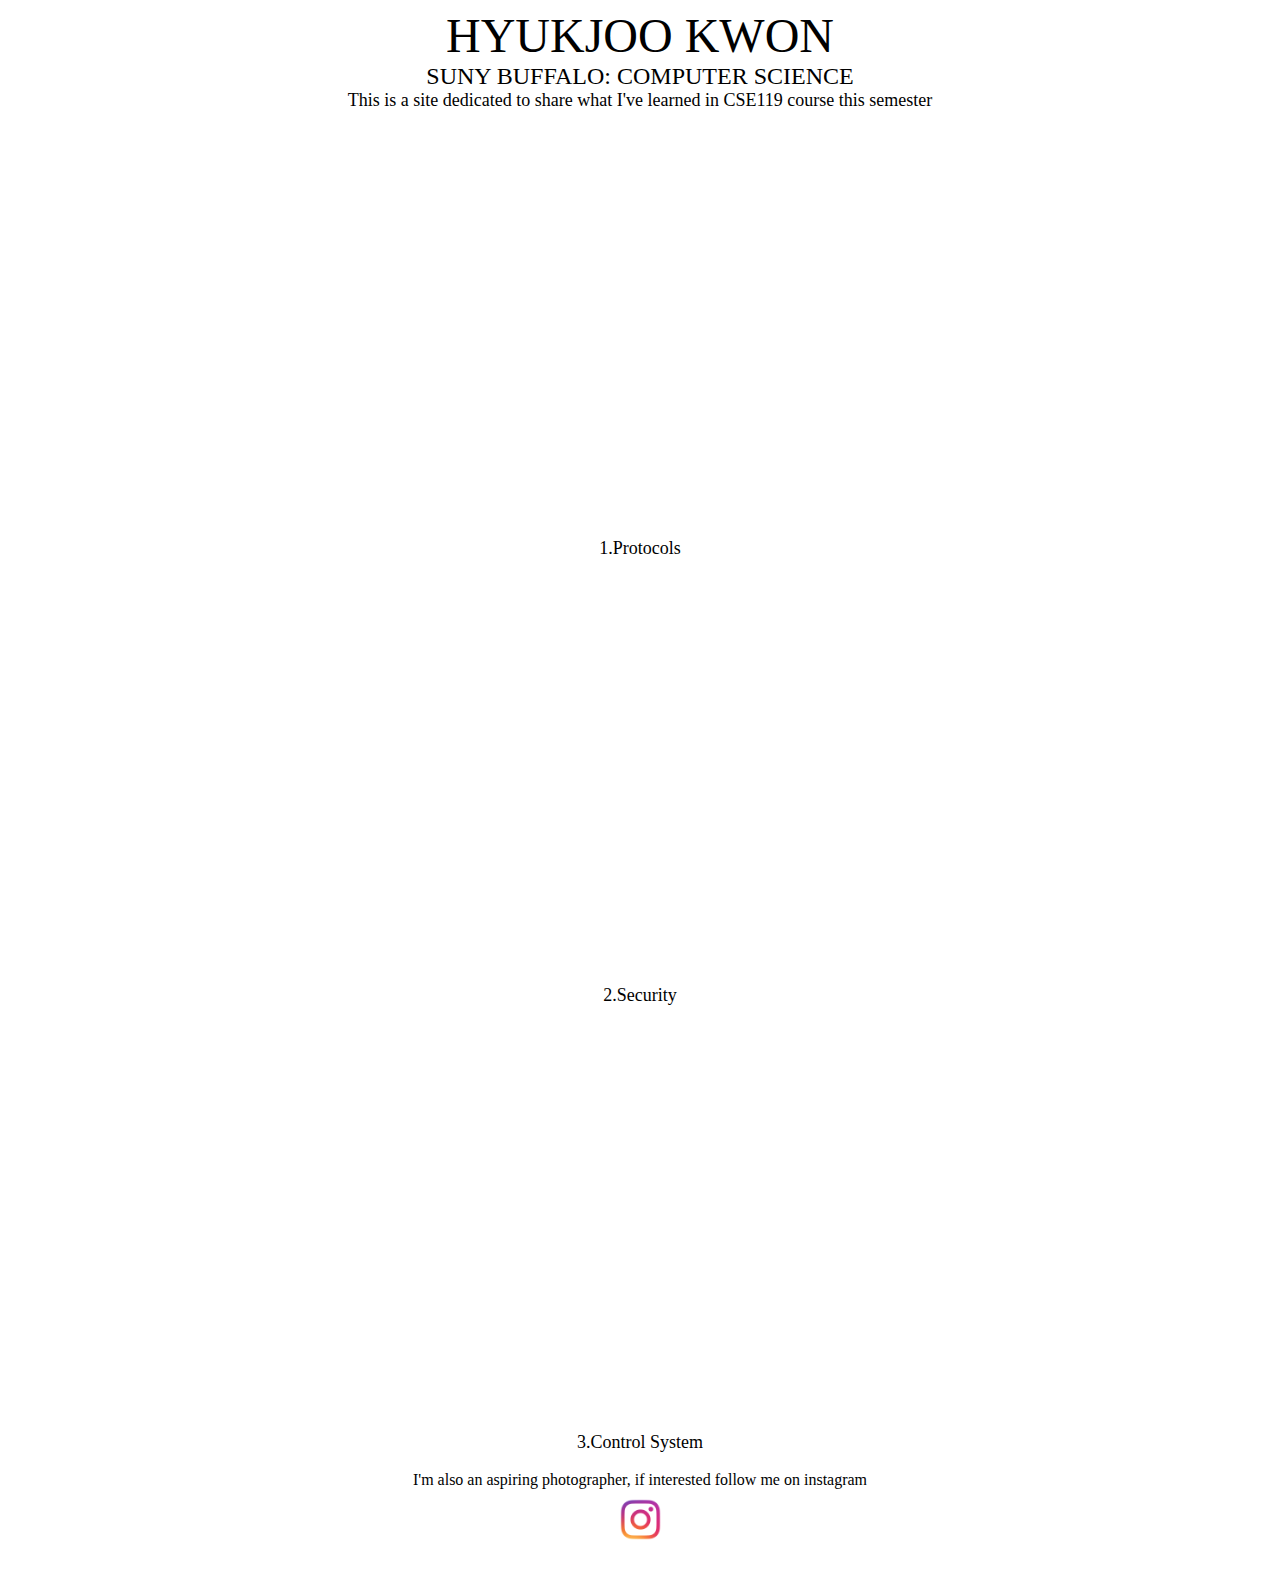
==== index.html @ c1f2a079 "commit" ====
<!doctype html>

    <html lang="en">
        <head>
            <meta name="viewport" content="width=device-width, initial-scale=1">
            <title>HJatUB</title>
            <link href="style.css" rel="stylesheet" type="text/css">
        </head>
        <body>
            <div id="header">
                <font size="25" color="black" face="Lucid Grande"><center>HYUKJOO KWON</center></font>
                <font size="5" color="black" face="Cambria"><center>SUNY BUFFALO: COMPUTER SCIENCE</center></font>
            </div>
            <div id="menu">
              <font size="4" color="black" face="Cambria"><center>This is a site dedicated to share what I've learned in CSE119 course this semester</center></font>
            </div>
            <div id="body">
                <div class="youtubevideowrap"><div class="video-container"><center><iframe  width="640" height="352" src="https://www.youtube.com/embed/ZsHMASsBVdA" frameborder="0" allowfullscreen></iframe></center></div></div>
                 <center><font size="4" color="black" face="Monaco"><p>1.Protocols</p></font><div class="youtubevideowrap"><div class="video-container"><center><iframe width="640" height="352" src="https://www.youtube.com/embed/waY_2LdmlUg" frameborder="0" allowfullscreen></iframe></center></div></div>
                 <center><font size="4" color="black" face="Monaco"><p>2.Security</p></font><div class="youtubevideowrap"><div class="video-container"><center><iframe width="640" height="352" src="https://www.youtube.com/embed/6XC1ysqvQK4" frameborder="0" allowfullscreen></iframe></center></div></div>
                 <center><font size="4" color="black" face="Monaco"><p>3.Control System</p></font>
            </div>
            <div id="footer">
                <center>I'm also an aspiring photographer, if interested follow me on instagram</center>
              <center><a href="https://www.instagram.com/16hkwon/"><button type="insta" style="background-color:transparent; border-color:transparent;"><img src="logo.png" height="55"/></button></a></center>
            </div>
        </body>
    </html>
---- style.css ----
<style>
    #header{
        min-height: 100px;
        background-color: #FFFFFF;
    }
    #menu{
        min-height: 40px;
        background-color: #FFFFFF;
    }
    #body{
        min-height: 400px;
        background-color: #FFFFFF;
    }
    #footer{
        min-height: 100px;
        background-color: #FFFFFF;
    }
    #header, #menu, #body, #footer{
        margin-left: 5%;
        margin-right: 5%;

    }
    @viewport{
        zoom: 1.0;
        width: extend-to-zoom;
    }
    @-ms-viewport{
        width: extend-to-zoom;
        zoom: 1.0;
    }
    .video-container {
    position:relative;
    padding-bottom:56.25%;
    padding-top:30px;
    height:0;
    overflow:hidden;
    }

    .video-container iframe, .video-container object, .video-container embed {
    position:absolute;
    top:0;
    left:0;
    width:100%;
    height:100%;
    }

    .vimeovideowrap, .content, .youtubevideowrap, #disqus_thread, .videocontent {
    width:80%;
    max-width: 640px;
    margin: 0 auto;
    }

</style>
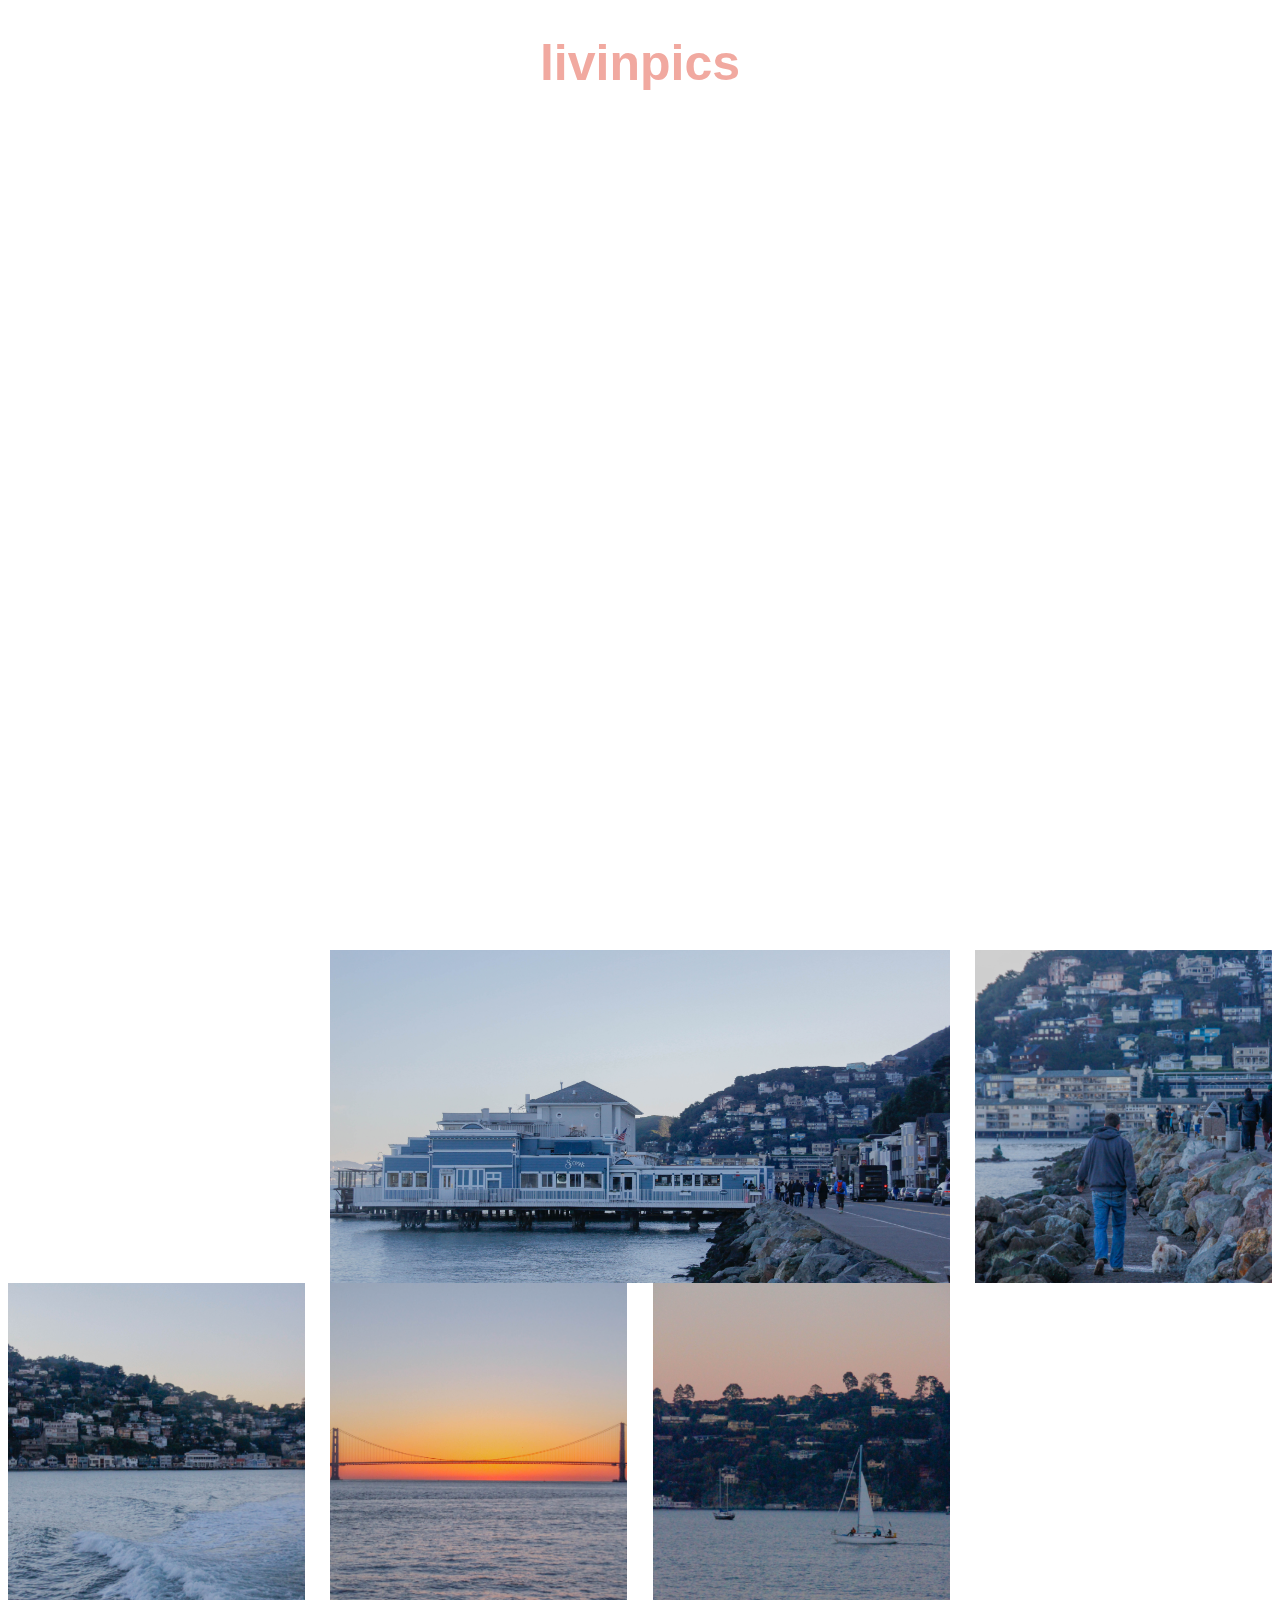
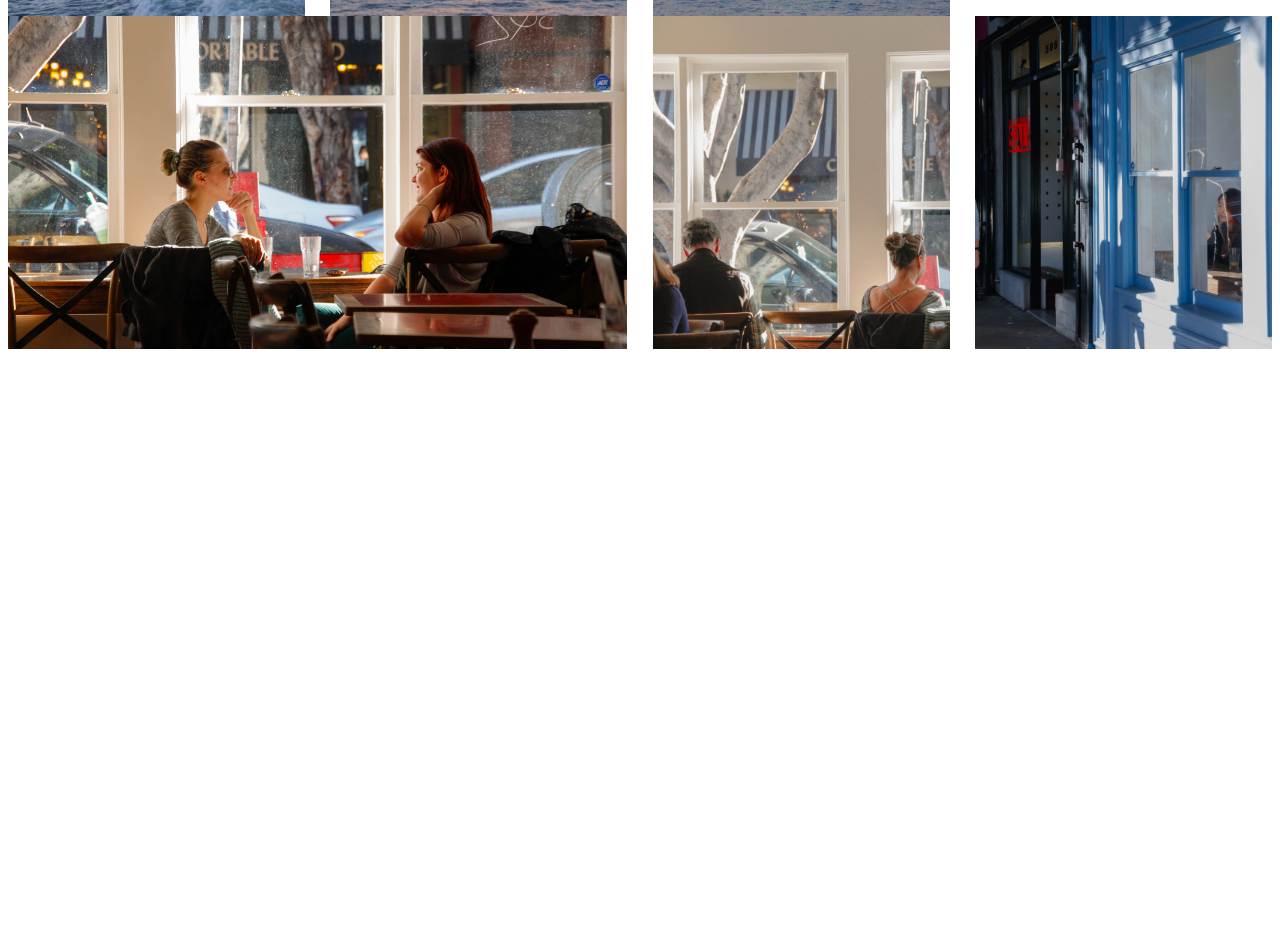
==== commit 21f84d10: "first commit" ====
--- a/index.html
+++ b/index.html
@@ -1,30 +1,98 @@
+<!DOCTYPE html>
+	<head>
+		<meta name="viewport" content="width=device-width, initial-scale=1">
+		<link rel = "stylesheet" type = "text/css" href="style.css" />
+	</head>
+	<body>
+		<div class="container"><!--everything on the page-->
+			<div class="row">
+
+				<header>
+					<h1>livinpics</h1>
+				</header>
+			</div> <!--closing row 1-->
+
+			<div class="row">
+				<div class="hero-image">
+				</div>
+			</div><!--closing row 2-->
 
 
-    <!doctype html>
+			<div class="row">
+			<div class="row3">
+				<div class="six left">
+				</div><!--closing column 6-->
 
-    <html lang="en">
-        <head>
-            <meta name="viewport" content="width=device-width, initial-scale=1">
-            <title>HJatUB</title>
-            <link href="style.css" rel="stylesheet" type="text/css">
-        </head>
-        <body>
-            <div id="header">
-                <font size="25" color="black" face="Lucid Grande"><center>HYUKJOO KWON</center></font>
-                <font size="5" color="black" face="Cambria"><center>SUNY BUFFALO: COMPUTER SCIENCE</center></font>
-            </div>
-            <div id="menu">
-              <font size="4" color="black" face="Cambria"><center>This is a site dedicated to share what I've learned in CSE119 course this semester</center></font>
-            </div>
-            <div id="body">
-                <div class="youtubevideowrap"><div class="video-container"><center><iframe  width="640" height="352" src="https://www.youtube.com/embed/ZsHMASsBVdA" frameborder="0" allowfullscreen></iframe></center></div></div>
-                 <center><font size="4" color="black" face="Monaco"><p>1.Protocols</p></font><div class="youtubevideowrap"><div class="video-container"><center><iframe width="640" height="352" src="https://www.youtube.com/embed/waY_2LdmlUg" frameborder="0" allowfullscreen></iframe></center></div></div>
-                 <center><font size="4" color="black" face="Monaco"><p>2.Security</p></font><div class="youtubevideowrap"><div class="video-container"><center><iframe width="640" height="352" src="https://www.youtube.com/embed/6XC1ysqvQK4" frameborder="0" allowfullscreen></iframe></center></div></div>
-                 <center><font size="4" color="black" face="Monaco"><p>3.Control System</p></font>
-            </div>
-            <div id="footer">
-                <center>I'm also an aspiring photographer, if interested follow me on instagram</center>
-              <center><a href="https://www.instagram.com/16hkwon/"><button type="insta" style="background-color:transparent; border-color:transparent;"><img src="logo.png" height="55"/></button></a></center>
-            </div>
-        </body>
-    </html>
+				<div class="three middle">
+				</div><!--closing column 3-->
+
+				<div class="three right">
+				</div><!--closing column 3-->
+			</div>
+			</div><!--closing row 3-->
+
+
+			<div class="row">
+			<div class="row4">
+
+				<div class="three left">
+				</div><!--closing column 3-->
+
+				<div class="six middle">
+				</div><!--closing column 6-->
+
+				<div class="three right">
+				</div><!--closing column 3-->
+			</div>
+			</div><!--closing row 4-->
+
+			<div class="row">
+			<div class="row5">
+				<div class="three left">
+				</div><!--closing column 3-->
+
+				<div class="three middle1">
+				</div><!--closing column 3-->
+
+				<div class="three middle2">
+				</div><!--closing column 3-->
+
+				<div class="three right">
+				</div><!--closing column 3-->
+			</div>
+			</div><!--closing row 5-->
+
+
+			<div class="row">
+			<div class="row6">
+				<div class="six left">
+				</div><!--closing column 6-->
+
+				<div class="three middle">
+				</div><!--closing column 3-->
+
+				<div class="three right">
+				</div><!--closing column 3-->
+			</div>
+			</div><!--closing row 6-->
+
+
+			<div class="row">
+
+			<footer>
+				<div class="six">
+				</div><!--closing column 6-->
+
+				<div class="three">
+				</div><!--closing column 3-->
+			</footer>
+			</div><!--closing row 7-->
+
+
+			<div class="row">
+			<div class="last">
+			</div>
+			</div><!--closing row 8-->
+		</div><!--closing container div-->
+	</body>
+</html>
--- a/style.css
+++ b/style.css
@@ -1,53 +1,211 @@
-<style>
-    #header{
-        min-height: 100px;
-        background-color: #FFFFFF;
-    }
-    #menu{
-        min-height: 40px;
-        background-color: #FFFFFF;
-    }
-    #body{
-        min-height: 400px;
-        background-color: #FFFFFF;
-    }
-    #footer{
-        min-height: 100px;
-        background-color: #FFFFFF;
-    }
-    #header, #menu, #body, #footer{
-        margin-left: 5%;
-        margin-right: 5%;
-
-    }
-    @viewport{
-        zoom: 1.0;
-        width: extend-to-zoom;
-    }
-    @-ms-viewport{
-        width: extend-to-zoom;
-        zoom: 1.0;
-    }
-    .video-container {
-    position:relative;
-    padding-bottom:56.25%;
-    padding-top:30px;
-    height:0;
-    overflow:hidden;
-    }
-
-    .video-container iframe, .video-container object, .video-container embed {
-    position:absolute;
-    top:0;
-    left:0;
-    width:100%;
-    height:100%;
-    }
-
-    .vimeovideowrap, .content, .youtubevideowrap, #disqus_thread, .videocontent {
-    width:80%;
-    max-width: 640px;
-    margin: 0 auto;
-    }
-
-</style>
+/* Setting up our grid */
+h1{
+font-family: Century Gothic, sans-serif;
+font-size: 50px;
+text-align: center;
+color: #F1A9A0;
+}
+.container {
+	width: 100%; /*Set the width of the entire website here */
+	margin-right: auto;
+	margin-left: auto; /* Margin-left and right are set to auto to center the container */
+}
+.seven:first-child,.eight:first-child, .nine:first-child, .ten:first-child,.eleven:first-child,.five:first-child, .four:first-child, .three:first-child, .two:first-child, .one:first-child, .six:first-child {
+	margin-left: 0; /* This line of code makes the left-most column align to the left of the screen */
+}
+.eleven {
+	width: 91.5%;
+	float: left;
+	margin-left: 2%;
+}
+.ten {
+	width: 83%;
+	float: left;
+	margin-left: 2%;
+}
+.nine {
+	width: 74.5%;
+	float: left;
+	margin-left: 2%;
+}
+.eight {
+	width: 66%;
+	float: left;
+	margin-left: 2%;
+}
+.seven {
+	width: 57.5%;
+	float: left;
+	margin-left: 2%;
+}
+.six {
+	width: 49%; /* This div spans six columns (the entire row)*/
+	float: left;
+	margin-left: 2%;
+}
+.five {
+	width: 40.5%; /* This div spans five columns */
+	margin-left: 2%;
+	float:left;
+}
+.four {
+	width: 32%;
+	float:left;
+	margin-left: 2%;
+}
+.three {
+	width: 23.5%;
+	float:left;
+	margin-left: 2%;
+}
+.two {
+	width: 15%;
+	float:left;
+	margin-left: 2%;
+
+}
+.one {
+	width: 6.5%;
+	float:left;
+	margin-left: 2%;
+}
+.row {
+	width: 100%;
+	clear: both; /* Clear creates new styles for the next row */
+	padding: 0px;
+	margin: 0px;
+}
+
+header {
+	height: 73px;
+	background-color:#FFFFFF;
+}
+.hero-image {
+	height: 510px;
+  	background: url(img/_MG_0535.jpg) no-repeat center center ;
+		-webkit-background-size: cover;
+  -moz-background-size: cover;
+  -o-background-size: cover;
+  background-size: cover;
+}
+
+.row3 .six, .row3 .three {
+	height: 333px;
+}
+.row4 .six, .row4 .three {
+	height: 333px;
+
+}
+.row5 .six, .row5 .three {
+	height: 333px;
+
+}
+.row6 .six, .row6 .three {
+	height: 333px;
+
+}
+.last {
+	height: 73px;
+	background-color: #FFFFFF;
+}
+.row3 .left {
+	background: url(img/_MG_0114.jpg) no-repeat center center;
+	-webkit-background-size: cover;
+-moz-background-size: cover;
+-o-background-size: cover;
+background-size: cover;
+}
+.row3 .middle{
+	background: url(img/livingpic/piershrimp.gif) no-repeat center center;
+	-webkit-background-size: cover;
+	-moz-background-size: cover;
+	-o-background-size: cover;
+	background-size: cover;
+}
+.row3 .right{
+	background: url(img/_MG_0079.jpg) no-repeat center center;
+	-webkit-background-size: cover;
+-moz-background-size: cover;
+-o-background-size: cover;
+background-size: cover;
+}
+.row4 .left {
+	background: url(img/livingpic/MVI_0695.gif) no-repeat center center;
+	-webkit-background-size: cover;
+	-moz-background-size: cover;
+	-o-background-size: cover;
+	background-size: cover;
+}
+.row4 .middle{
+	background: url(img/_MG_8977.jpg) no-repeat center center;
+	-webkit-background-size: cover;
+-moz-background-size: cover;
+-o-background-size: cover;
+background-size: cover;
+}
+.row4 .right{
+	background: url(img/_MG_9004.jpg) no-repeat center center;
+	-webkit-background-size: cover;
+-moz-background-size: cover;
+-o-background-size: cover;
+background-size: cover;
+}
+.row5 .left {
+	background: url(img/_MG_9043.jpg) no-repeat center center;
+	-webkit-background-size: cover;
+-moz-background-size: cover;
+-o-background-size: cover;
+background-size: cover;
+}
+.row5 .right {
+	background: url(img/livingpic/pierarcade.gif) no-repeat center center;
+	-webkit-background-size: cover;
+	-moz-background-size: cover;
+	-o-background-size: cover;
+	background-size: cover;
+}
+.row5 .middle1{
+	background: url(img/_MG_9087.jpg) no-repeat center center;
+	-webkit-background-size: cover;
+-moz-background-size: cover;
+-o-background-size: cover;
+background-size: cover;
+}
+.row5 .middle2{
+	background: url(img/_MG_9036.jpg) no-repeat center center;
+	-webkit-background-size: cover;
+-moz-background-size: cover;
+-o-background-size: cover;
+background-size: cover;
+}
+.row6 .left {
+	background: url(img/_MG_9189.jpg) no-repeat center center;
+	-webkit-background-size: cover;
+-moz-background-size: cover;
+-o-background-size: cover;
+background-size: cover;
+}
+.row6 .middle{
+	background: url(img/_MG_9183.jpg) no-repeat center center;
+	-webkit-background-size: cover;
+-moz-background-size: cover;
+-o-background-size: cover;
+background-size: cover;
+}
+.row6 .right{
+	background: url(img/_MG_9218.jpg) no-repeat center center;
+	-webkit-background-size: cover;
+-moz-background-size: cover;
+-o-background-size: cover;
+background-size: cover;
+}
+
+footer {
+	height: 500px;
+	background: url(img/_MG_0584.jpg) no-repeat center center;
+		-webkit-background-size: cover;
+	-moz-background-size: cover;
+	-o-background-size: cover;
+	background-size: cover;
+	}
+}
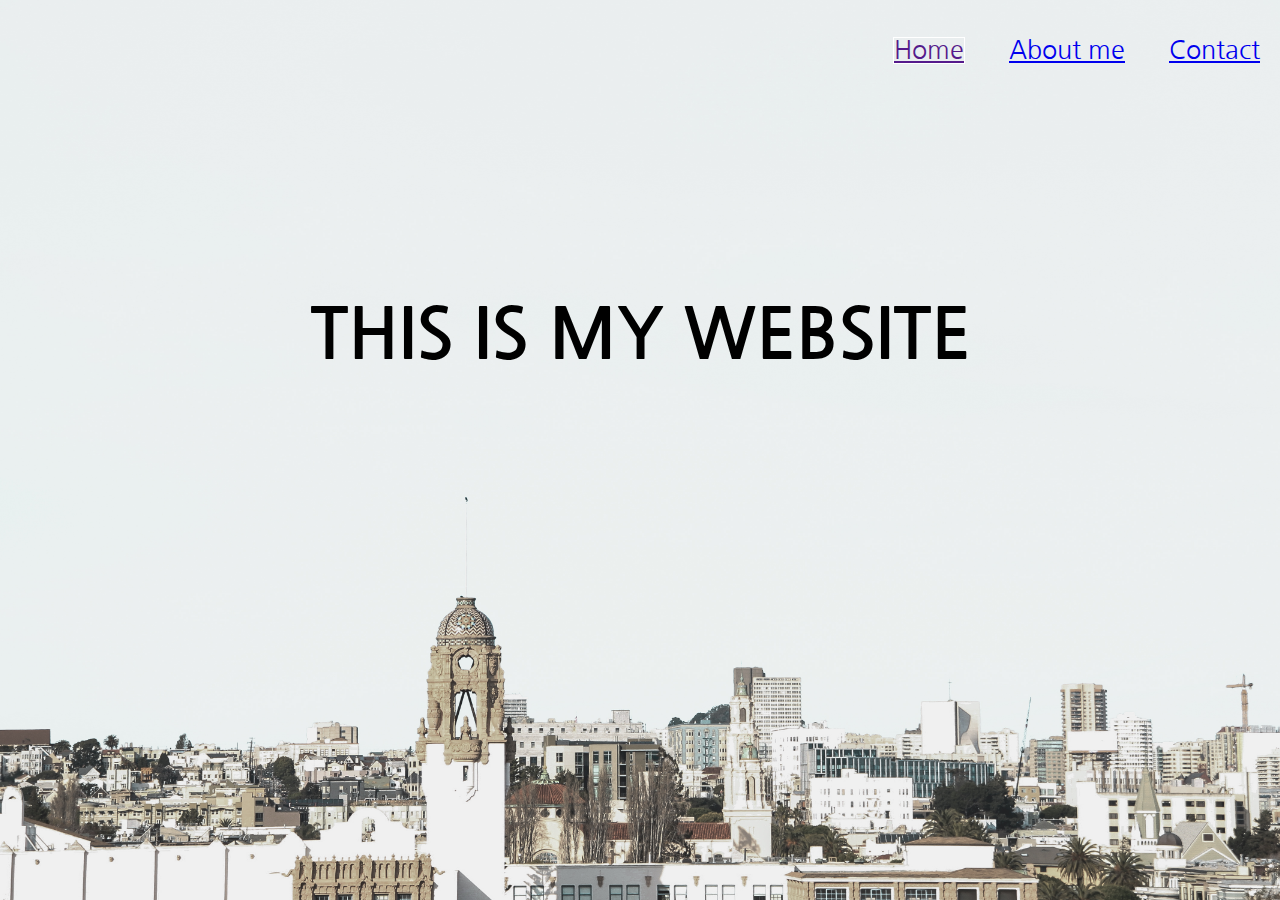
==== commit a4a16c9d: "Renewed Website" ====
--- a/index.html
+++ b/index.html
@@ -1,98 +1,33 @@
+<link href="https://fonts.googleapis.com/css?family=Nanum+Gothic" rel="stylesheet">
 <!DOCTYPE html>
-	<head>
-		<meta name="viewport" content="width=device-width, initial-scale=1">
-		<link rel = "stylesheet" type = "text/css" href="style.css" />
-	</head>
-	<body>
-		<div class="container"><!--everything on the page-->
-			<div class="row">
+<html>
 
-				<header>
-					<h1>livinpics</h1>
-				</header>
-			</div> <!--closing row 1-->
+<head>
+  <title>Home</title>
+  <link href="style.css" rel="stylesheet" type="text/css">
+</head>
 
-			<div class="row">
-				<div class="hero-image">
-				</div>
-			</div><!--closing row 2-->
+<body>
+  <header>
+      <div class ="row">
+        <ul class="main-nav">
+          <li class="active"><a href=""> Home </a></li>
+          <li><a href="about.html"> About me </a></li>
+          <li><a href="contact.html"> Contact </a></li>
+        </ul>
+      </div>
+
+          <div class="hero">
+            <h1>This is my website</h1>
+          </div>
 
 
-			<div class="row">
-			<div class="row3">
-				<div class="six left">
-				</div><!--closing column 6-->
-
-				<div class="three middle">
-				</div><!--closing column 3-->
-
-				<div class="three right">
-				</div><!--closing column 3-->
-			</div>
-			</div><!--closing row 3-->
+  </header>
 
 
-			<div class="row">
-			<div class="row4">
-
-				<div class="three left">
-				</div><!--closing column 3-->
-
-				<div class="six middle">
-				</div><!--closing column 6-->
-
-				<div class="three right">
-				</div><!--closing column 3-->
-			</div>
-			</div><!--closing row 4-->
-
-			<div class="row">
-			<div class="row5">
-				<div class="three left">
-				</div><!--closing column 3-->
-
-				<div class="three middle1">
-				</div><!--closing column 3-->
-
-				<div class="three middle2">
-				</div><!--closing column 3-->
-
-				<div class="three right">
-				</div><!--closing column 3-->
-			</div>
-			</div><!--closing row 5-->
+</body>
 
 
-			<div class="row">
-			<div class="row6">
-				<div class="six left">
-				</div><!--closing column 6-->
-
-				<div class="three middle">
-				</div><!--closing column 3-->
-
-				<div class="three right">
-				</div><!--closing column 3-->
-			</div>
-			</div><!--closing row 6-->
 
 
-			<div class="row">
-
-			<footer>
-				<div class="six">
-				</div><!--closing column 6-->
-
-				<div class="three">
-				</div><!--closing column 3-->
-			</footer>
-			</div><!--closing row 7-->
-
-
-			<div class="row">
-			<div class="last">
-			</div>
-			</div><!--closing row 8-->
-		</div><!--closing container div-->
-	</body>
 </html>
--- a/style.css
+++ b/style.css
@@ -1,211 +1,57 @@
-/* Setting up our grid */
-h1{
-font-family: Century Gothic, sans-serif;
-font-size: 50px;
-text-align: center;
-color: #F1A9A0;
-}
-.container {
-	width: 100%; /*Set the width of the entire website here */
-	margin-right: auto;
-	margin-left: auto; /* Margin-left and right are set to auto to center the container */
-}
-.seven:first-child,.eight:first-child, .nine:first-child, .ten:first-child,.eleven:first-child,.five:first-child, .four:first-child, .three:first-child, .two:first-child, .one:first-child, .six:first-child {
-	margin-left: 0; /* This line of code makes the left-most column align to the left of the screen */
-}
-.eleven {
-	width: 91.5%;
-	float: left;
-	margin-left: 2%;
-}
-.ten {
-	width: 83%;
-	float: left;
-	margin-left: 2%;
-}
-.nine {
-	width: 74.5%;
-	float: left;
-	margin-left: 2%;
-}
-.eight {
-	width: 66%;
-	float: left;
-	margin-left: 2%;
-}
-.seven {
-	width: 57.5%;
-	float: left;
-	margin-left: 2%;
-}
-.six {
-	width: 49%; /* This div spans six columns (the entire row)*/
-	float: left;
-	margin-left: 2%;
-}
-.five {
-	width: 40.5%; /* This div spans five columns */
-	margin-left: 2%;
-	float:left;
-}
-.four {
-	width: 32%;
-	float:left;
-	margin-left: 2%;
-}
-.three {
-	width: 23.5%;
-	float:left;
-	margin-left: 2%;
-}
-.two {
-	width: 15%;
-	float:left;
-	margin-left: 2%;
+*{
+  margin:0;
+  padding: 0;
 
 }
-.one {
-	width: 6.5%;
-	float:left;
-	margin-left: 2%;
-}
-.row {
-	width: 100%;
-	clear: both; /* Clear creates new styles for the next row */
-	padding: 0px;
-	margin: 0px;
+
+header
+{
+  background-image: url(background.jpg);
+  height: 100vh;
+  background-size: cover;
+  background-position: center;
+
 }
 
-header {
-	height: 73px;
-	background-color:#FFFFFF;
+.main-nav{
+  float:right;
+  list-style: none;
+  margin-top: 30px;
+  text-align: center;
+
 }
-.hero-image {
-	height: 510px;
-  	background: url(img/_MG_0535.jpg) no-repeat center center ;
-		-webkit-background-size: cover;
-  -moz-background-size: cover;
-  -o-background-size: cover;
-  background-size: cover;
+.main-nav li{
+  display: inline-block;
 }
 
-.row3 .six, .row3 .three {
-	height: 333px;
+.main-nav li{
+  color: black;
+  text-decoration: none;
+  padding: 5px 20px;
+  font-family: 'Nanum Gothic', sans-serif;
+  font-size: 25px;
 }
-.row4 .six, .row4 .three {
-	height: 333px;
+
+.main-nav li.active a
+{
+  border: 1px solid white;
+}
+
+.main-nav li a:hover
+{
+  border: 1px solid white;
+}
+
+.hero
+{
+  padding: 300px 0;
+  text-align: center;
 
 }
-.row5 .six, .row5 .three {
-	height: 333px;
 
+h1{
+  color: black;
+  text-transform: uppercase;
+  font-family: 'Nanum Gothic', sans-serif;
+  font-size: 70px;
 }
-.row6 .six, .row6 .three {
-	height: 333px;
-
-}
-.last {
-	height: 73px;
-	background-color: #FFFFFF;
-}
-.row3 .left {
-	background: url(img/_MG_0114.jpg) no-repeat center center;
-	-webkit-background-size: cover;
--moz-background-size: cover;
--o-background-size: cover;
-background-size: cover;
-}
-.row3 .middle{
-	background: url(img/livingpic/piershrimp.gif) no-repeat center center;
-	-webkit-background-size: cover;
-	-moz-background-size: cover;
-	-o-background-size: cover;
-	background-size: cover;
-}
-.row3 .right{
-	background: url(img/_MG_0079.jpg) no-repeat center center;
-	-webkit-background-size: cover;
--moz-background-size: cover;
--o-background-size: cover;
-background-size: cover;
-}
-.row4 .left {
-	background: url(img/livingpic/MVI_0695.gif) no-repeat center center;
-	-webkit-background-size: cover;
-	-moz-background-size: cover;
-	-o-background-size: cover;
-	background-size: cover;
-}
-.row4 .middle{
-	background: url(img/_MG_8977.jpg) no-repeat center center;
-	-webkit-background-size: cover;
--moz-background-size: cover;
--o-background-size: cover;
-background-size: cover;
-}
-.row4 .right{
-	background: url(img/_MG_9004.jpg) no-repeat center center;
-	-webkit-background-size: cover;
--moz-background-size: cover;
--o-background-size: cover;
-background-size: cover;
-}
-.row5 .left {
-	background: url(img/_MG_9043.jpg) no-repeat center center;
-	-webkit-background-size: cover;
--moz-background-size: cover;
--o-background-size: cover;
-background-size: cover;
-}
-.row5 .right {
-	background: url(img/livingpic/pierarcade.gif) no-repeat center center;
-	-webkit-background-size: cover;
-	-moz-background-size: cover;
-	-o-background-size: cover;
-	background-size: cover;
-}
-.row5 .middle1{
-	background: url(img/_MG_9087.jpg) no-repeat center center;
-	-webkit-background-size: cover;
--moz-background-size: cover;
--o-background-size: cover;
-background-size: cover;
-}
-.row5 .middle2{
-	background: url(img/_MG_9036.jpg) no-repeat center center;
-	-webkit-background-size: cover;
--moz-background-size: cover;
--o-background-size: cover;
-background-size: cover;
-}
-.row6 .left {
-	background: url(img/_MG_9189.jpg) no-repeat center center;
-	-webkit-background-size: cover;
--moz-background-size: cover;
--o-background-size: cover;
-background-size: cover;
-}
-.row6 .middle{
-	background: url(img/_MG_9183.jpg) no-repeat center center;
-	-webkit-background-size: cover;
--moz-background-size: cover;
--o-background-size: cover;
-background-size: cover;
-}
-.row6 .right{
-	background: url(img/_MG_9218.jpg) no-repeat center center;
-	-webkit-background-size: cover;
--moz-background-size: cover;
--o-background-size: cover;
-background-size: cover;
-}
-
-footer {
-	height: 500px;
-	background: url(img/_MG_0584.jpg) no-repeat center center;
-		-webkit-background-size: cover;
-	-moz-background-size: cover;
-	-o-background-size: cover;
-	background-size: cover;
-	}
-}
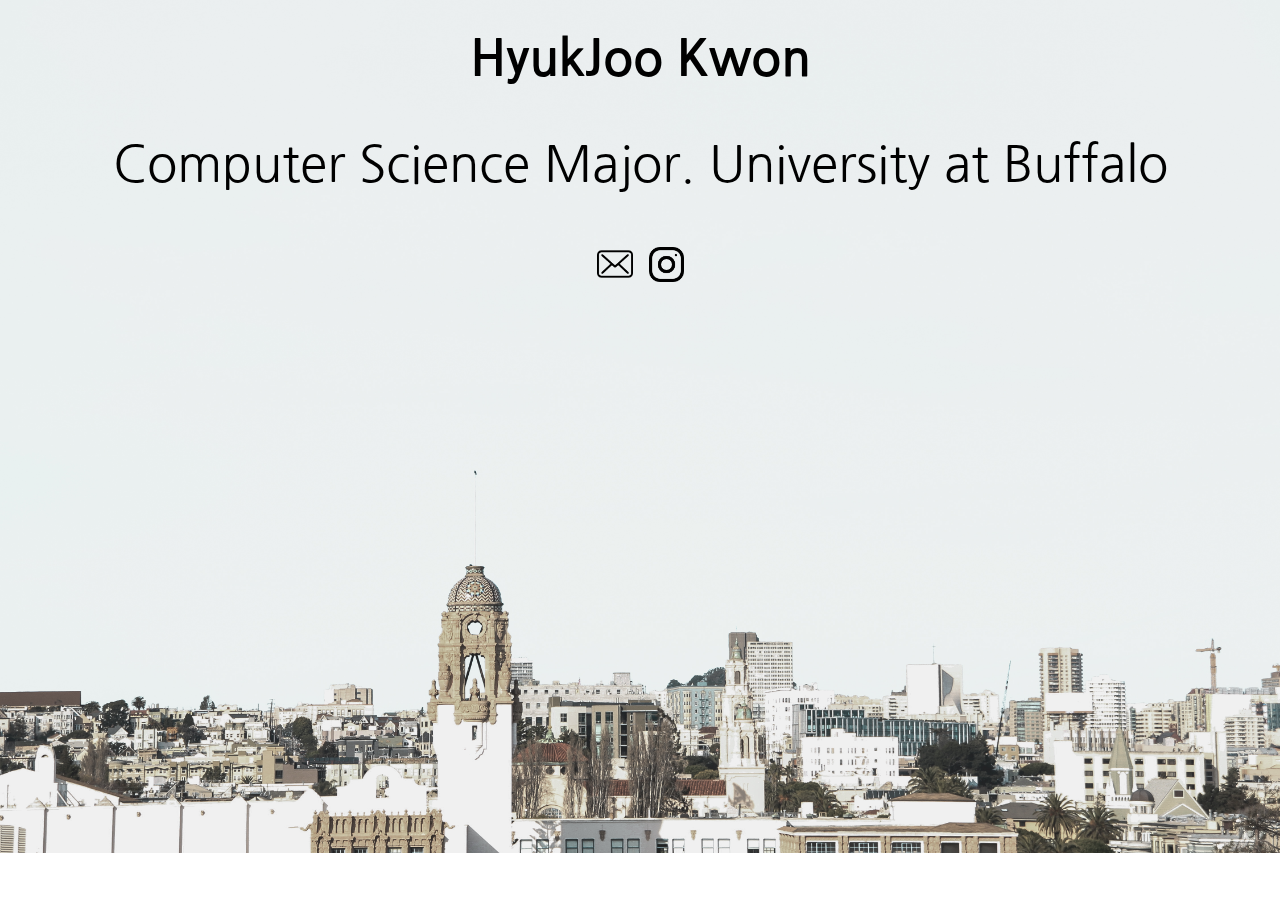
==== commit 7ddf6536: "second commit" ====
--- a/index.html
+++ b/index.html
@@ -1,28 +1,27 @@
+<!DOCTYPE html>
 <link href="https://fonts.googleapis.com/css?family=Nanum+Gothic" rel="stylesheet">
-<!DOCTYPE html>
 <html>
 
 <head>
-  <title>Home</title>
+  <title>HyukJoo Kwon</title>
   <link href="style.css" rel="stylesheet" type="text/css">
 </head>
 
 <body>
-  <header>
-      <div class ="row">
-        <ul class="main-nav">
-          <li class="active"><a href=""> Home </a></li>
-          <li><a href="about.html"> About me </a></li>
-          <li><a href="contact.html"> Contact </a></li>
-        </ul>
+    <header>
+      <div class="basics">
+      <h1>HyukJoo Kwon</h1>
+      <p>Computer Science Major. University at Buffalo</p>
+      <a href="mailto:hyukjook@buffalo.edu">
+        <img src="email.png" alt="email" width="36" height="36" >
+      </a>
+      &ensp;
+      <a href="https://www.instagram.com/hzoofoto/">
+        <img src="instagram.png" alt="instagram" width="35"height="35" >
+      </a>
       </div>
+    </header>
 
-          <div class="hero">
-            <h1>This is my website</h1>
-          </div>
-
-
-  </header>
 
 
 </body>
--- a/style.css
+++ b/style.css
@@ -1,57 +1,25 @@
-*{
-  margin:0;
-  padding: 0;
 
+body{
+  background-image: url(background.jpg);
+   background-repeat: no-repeat;
+   background-size: cover;
+   background-position:center;
+   height: 90vh;
 }
 
-header
-{
-  background-image: url(background.jpg);
-  height: 100vh;
-  background-size: cover;
-  background-position: center;
-
+div.basics{
+  margin:auto;
+  text-align: center;
 }
 
-.main-nav{
-  float:right;
-  list-style: none;
-  margin-top: 30px;
-  text-align: center;
 
-}
-.main-nav li{
-  display: inline-block;
+a{
+  border: 0 none;
+  text-decoration: none;
+  margin-bottom: 100px;
 }
 
-.main-nav li{
-  color: black;
-  text-decoration: none;
-  padding: 5px 20px;
+h1,p{
+  font-size: 50px;
   font-family: 'Nanum Gothic', sans-serif;
-  font-size: 25px;
 }
-
-.main-nav li.active a
-{
-  border: 1px solid white;
-}
-
-.main-nav li a:hover
-{
-  border: 1px solid white;
-}
-
-.hero
-{
-  padding: 300px 0;
-  text-align: center;
-
-}
-
-h1{
-  color: black;
-  text-transform: uppercase;
-  font-family: 'Nanum Gothic', sans-serif;
-  font-size: 70px;
-}
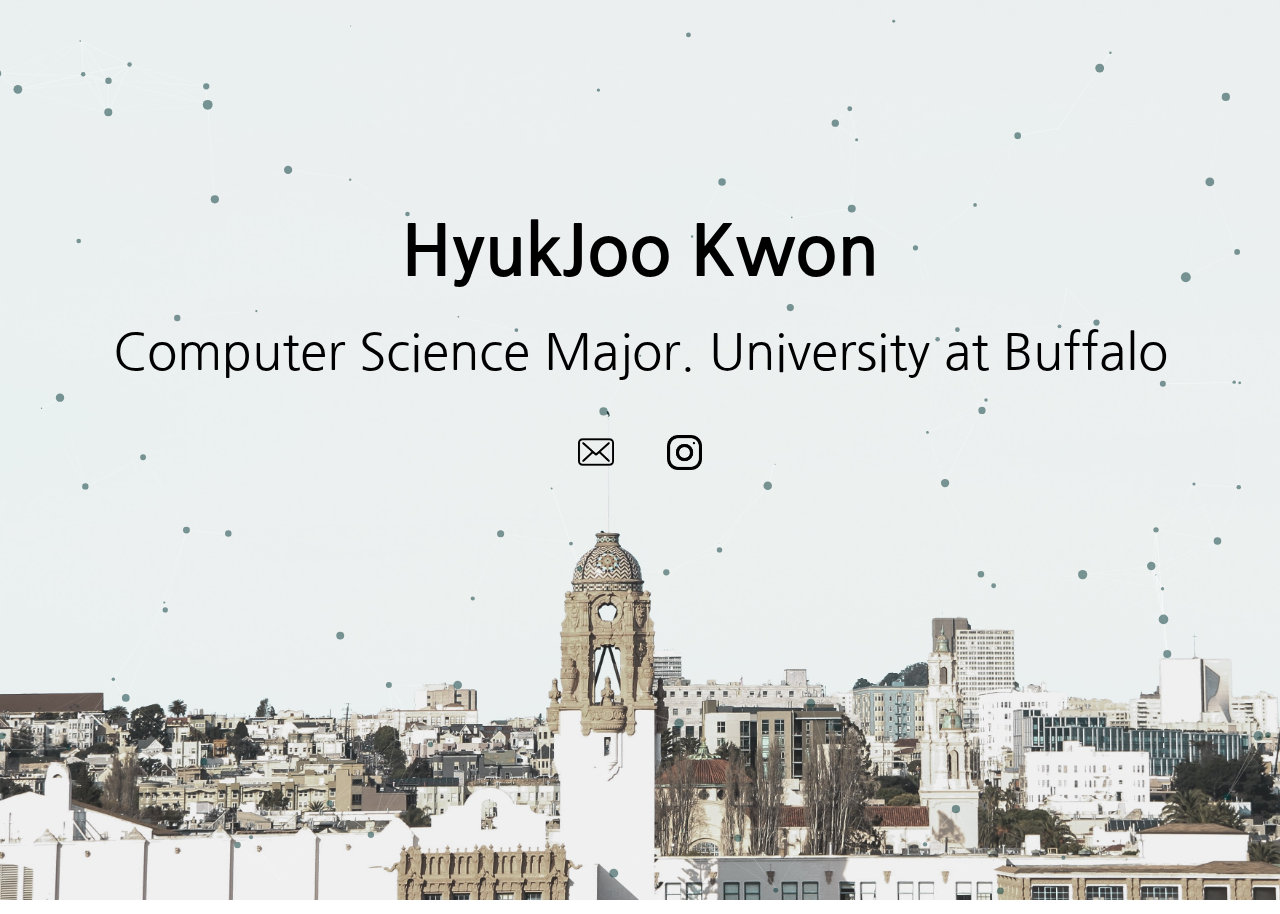
==== commit 89611f14: "third commit" ====
--- a/index.html
+++ b/index.html
@@ -8,25 +8,29 @@
 </head>
 
 <body>
-    <header>
-      <div class="basics">
-      <h1>HyukJoo Kwon</h1>
-      <p>Computer Science Major. University at Buffalo</p>
-      <a href="mailto:hyukjook@buffalo.edu">
-        <img src="email.png" alt="email" width="36" height="36" >
-      </a>
-      &ensp;
-      <a href="https://www.instagram.com/hzoofoto/">
-        <img src="instagram.png" alt="instagram" width="35"height="35" >
-      </a>
-      </div>
-    </header>
+    <div id="particles-js">
 
 
-
-</body>
+      <div id="first">
+        <h1>HyukJoo Kwon</h1>
+        <p>Computer Science Major. University at Buffalo</p>
+        <a href="mailto:hyukjook@buffalo.edu">
+          <img src="email.png" alt="email" width="36" height="36" >
+        </a>
+          &ensp;
+        <a href="https://www.instagram.com/hzoofoto">
+          <img src="instagram.png" alt="instagram" width="35"height="35" >
+        </a>
+      </div>
 
 
 
 
+    </div>
+
+    <script type="text/javascript" src="particles.js"></script>
+    <script type="text/javascript" src="app.js"></script>
+
+
+</body>
 </html>
--- a/style.css
+++ b/style.css
@@ -1,15 +1,30 @@
 
 body{
-  background-image: url(background.jpg);
-   background-repeat: no-repeat;
-   background-size: cover;
-   background-position:center;
-   height: 90vh;
+  margin: 0;
+  font-size: 50px;
+  font-family: 'Nanum Gothic', sans-serif;
+
 }
 
-div.basics{
-  margin:auto;
+#first{
+  position: absolute;
   text-align: center;
+  top: 20%;
+  width: 100%;
+  line-height: 1.0em;
+
+}
+
+h1{
+  font-size: 70px;
+}
+
+
+#particles-js{
+  background-image: url(background.jpg);
+  height: 100vh;
+  width: auto;
+  background-size: cover;
 }
 
 
@@ -18,8 +33,3 @@
   text-decoration: none;
   margin-bottom: 100px;
 }
-
-h1,p{
-  font-size: 50px;
-  font-family: 'Nanum Gothic', sans-serif;
-}
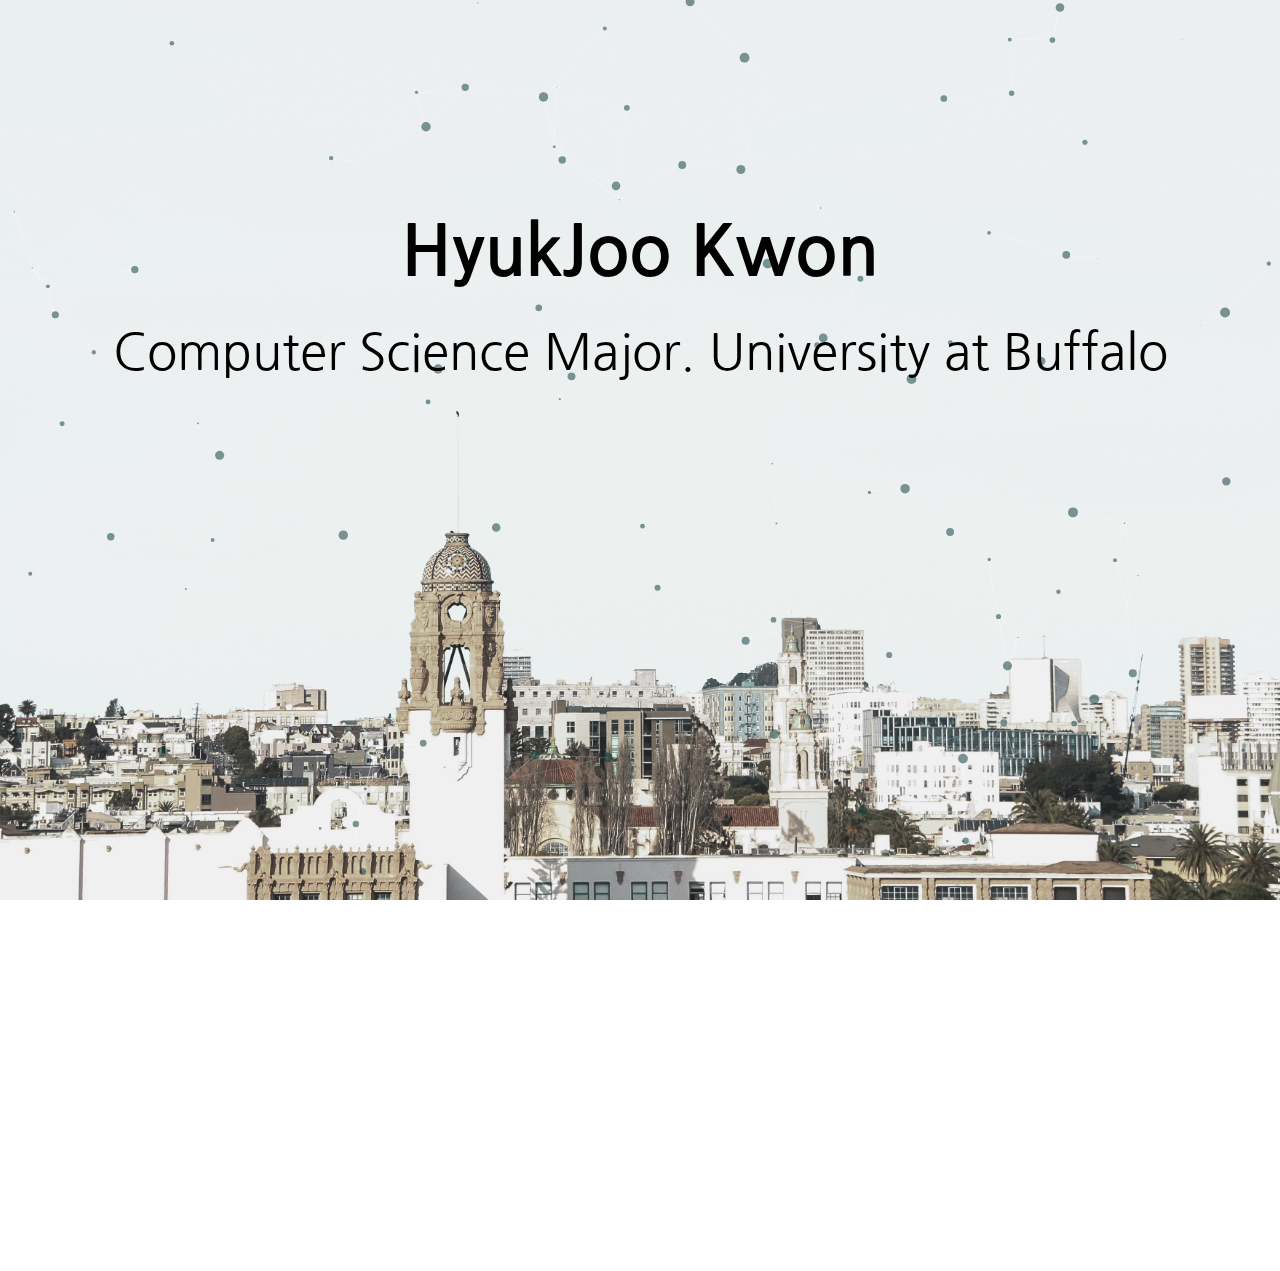
==== commit 4f738267: "ScrollReveal" ====
--- a/index.html
+++ b/index.html
@@ -9,27 +9,42 @@
 
 <body>
     <div id="particles-js">
-
-
       <div id="first">
         <h1>HyukJoo Kwon</h1>
         <p>Computer Science Major. University at Buffalo</p>
-        <a href="mailto:hyukjook@buffalo.edu">
-          <img src="email.png" alt="email" width="36" height="36" >
-        </a>
-          &ensp;
-        <a href="https://www.instagram.com/hzoofoto">
-          <img src="instagram.png" alt="instagram" width="35"height="35" >
-        </a>
+
       </div>
+    </div>
+
+    <div id="second">
+      <h1>Contacts</h1>
+      <p>
+        Lorem Ipsum is simply dummy text of the printing and typesetting industry. Lorem Ipsum has been the industry's standard dummy text ever since the 1500s, when an unknown printer took a galley of type and scrambled it to make a type specimen book. It has survived not only five centuries, but also the leap into electronic typesetting, remaining essentially unchanged. It was popularised in the 1960s with the release of Letraset sheets containing Lorem Ipsum passages, and more recently with desktop publishing software like Aldus PageMaker including versions of Lorem Ipsum
+      </p>
+      <a href="mailto:hyukjook@buffalo.edu">
+        <img src="email.png" alt="email" width="36" height="36" >
+      </a>
+        &ensp;
+      <a href="https://www.instagram.com/hzoofoto">
+        <img src="instagram.png" alt="instagram" width="35"height="35" >
+      </a>
+      
+    </div>
 
 
+<script type="text/javascript" src="particles.js"></script>
+<script type="text/javascript" src="app.js"></script>
+<script src="scrollreveal.js"></script>
 
-
-    </div>
-
-    <script type="text/javascript" src="particles.js"></script>
-    <script type="text/javascript" src="app.js"></script>
+<script>
+  window.sr = ScrollReveal({ reset: true });
+  sr.reveal('#first',{ duration: 1000 });
+  sr.reveal('#second',{
+     duration: 2500,
+     origin:'left',
+     distance:'300px'
+   });
+</script>
 
 
 </body>
--- a/style.css
+++ b/style.css
@@ -1,5 +1,6 @@
 
 body{
+  height: 100%;
   margin: 0;
   font-size: 50px;
   font-family: 'Nanum Gothic', sans-serif;
@@ -15,16 +16,21 @@
 
 }
 
-h1{
+#first h1{
   font-size: 70px;
 }
 
-
+#second h1{
+  font-size: 50px;
+}
+#second p{
+  font-size: 25px;
+}
 #particles-js{
   background-image: url(background.jpg);
   height: 100vh;
-  width: auto;
   background-size: cover;
+  background-position: center;
 }
 
 
@@ -33,3 +39,22 @@
   text-decoration: none;
   margin-bottom: 100px;
 }
+
+#second {
+  position: absolute;
+  text-align: center;
+  left: 50px;
+  right: 50px;
+  margin-left: auto;
+  margin-right: auto;
+
+}
+
+.sthird{
+
+  text-align: center;
+  left: 50px;
+  right: 50px;
+  margin-left: auto;
+  margin-right: auto;
+}
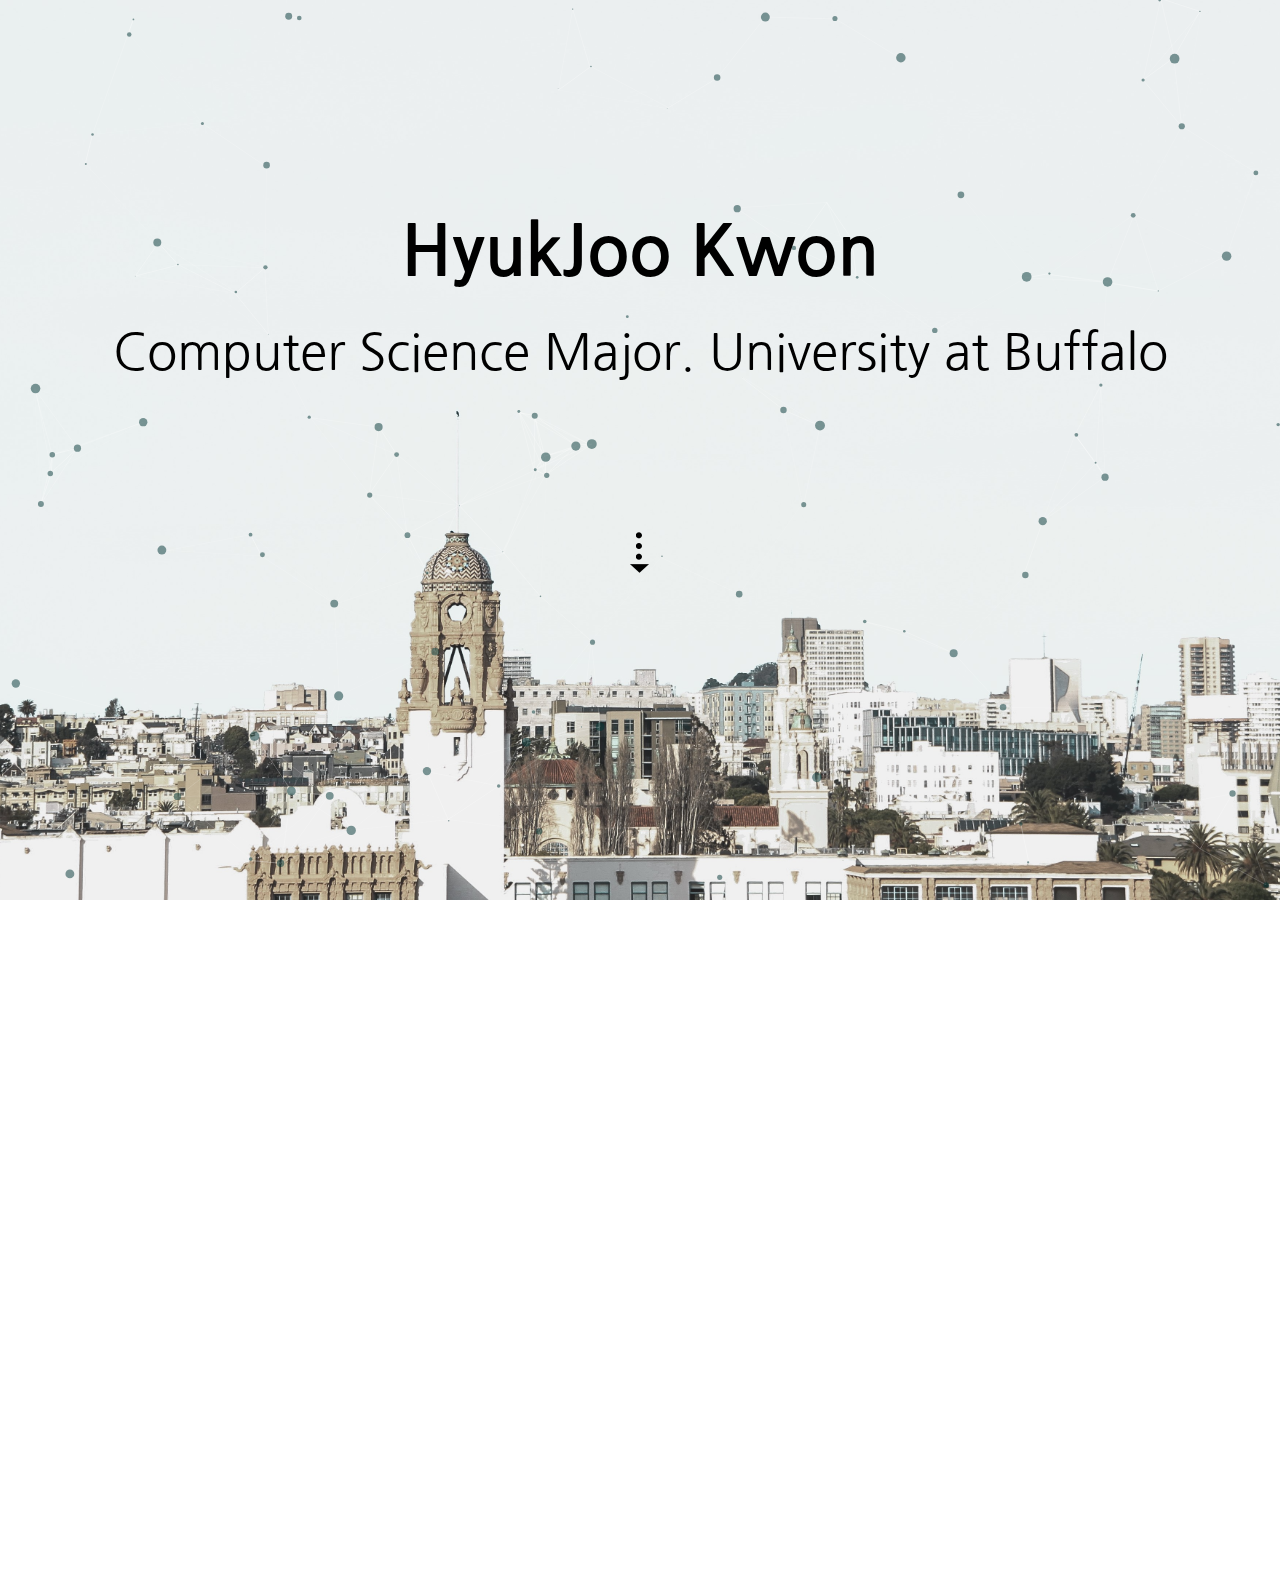
==== commit a2cde682: "added smooth scroll" ====
--- a/index.html
+++ b/index.html
@@ -1,5 +1,7 @@
 <!DOCTYPE html>
 <link href="https://fonts.googleapis.com/css?family=Nanum+Gothic" rel="stylesheet">
+<link href="https://stackpath.bootstrapcdn.com/font-awesome/4.7.0/css/font-awesome.min.css" rel="stylesheet" integrity="sha384-wvfXpqpZZVQGK6TAh5PVlGOfQNHSoD2xbE+QkPxCAFlNEevoEH3Sl0sibVcOQVnN" crossorigin="anonymous">
+<script src="https://cdnjs.cloudflare.com/ajax/libs/jquery/3.3.1/jquery.min.js"></script>
 <html>
 
 <head>
@@ -12,7 +14,9 @@
       <div id="first">
         <h1>HyukJoo Kwon</h1>
         <p>Computer Science Major. University at Buffalo</p>
-
+          <div id="arrow">
+                <a href="#second"> &#8674;</a>
+          </div>
       </div>
     </div>
 
@@ -28,17 +32,18 @@
       <a href="https://www.instagram.com/hzoofoto">
         <img src="instagram.png" alt="instagram" width="35"height="35" >
       </a>
-      
+
+
     </div>
 
 
-<script type="text/javascript" src="particles.js"></script>
-<script type="text/javascript" src="app.js"></script>
+<script src="particles.js"></script>
+<script src="app.js"></script>
 <script src="scrollreveal.js"></script>
-
+<script src="smoothscroll.js"></script>
 <script>
   window.sr = ScrollReveal({ reset: true });
-  sr.reveal('#first',{ duration: 1000 });
+//sr.reveal('#first',{ duration: 1000 });
   sr.reveal('#second',{
      duration: 2500,
      origin:'left',
--- a/style.css
+++ b/style.css
@@ -33,28 +33,44 @@
   background-position: center;
 }
 
+#arrow{
+  position: absolute;
+  text-align: center;
+  left: 50px;
+  right: 50px;
+  margin-top: 100px;
+  margin-left: auto;
+  margin-right: auto;
+}
 
 a{
   border: 0 none;
   text-decoration: none;
   margin-bottom: 100px;
+  color:black;
+
+}
+
+a.visited{
+  text-decoration: none;
+  color:black;
 }
 
 #second {
+  height: 600px;
   position: absolute;
   text-align: center;
   left: 50px;
   right: 50px;
+  margin-top: 100px;
   margin-left: auto;
   margin-right: auto;
 
 }
 
-.sthird{
-
+#arrow {
+  font-size: 48px;
   text-align: center;
-  left: 50px;
-  right: 50px;
-  margin-left: auto;
-  margin-right: auto;
+  text-decoration: none;
+  transform: rotate(90deg);
 }
